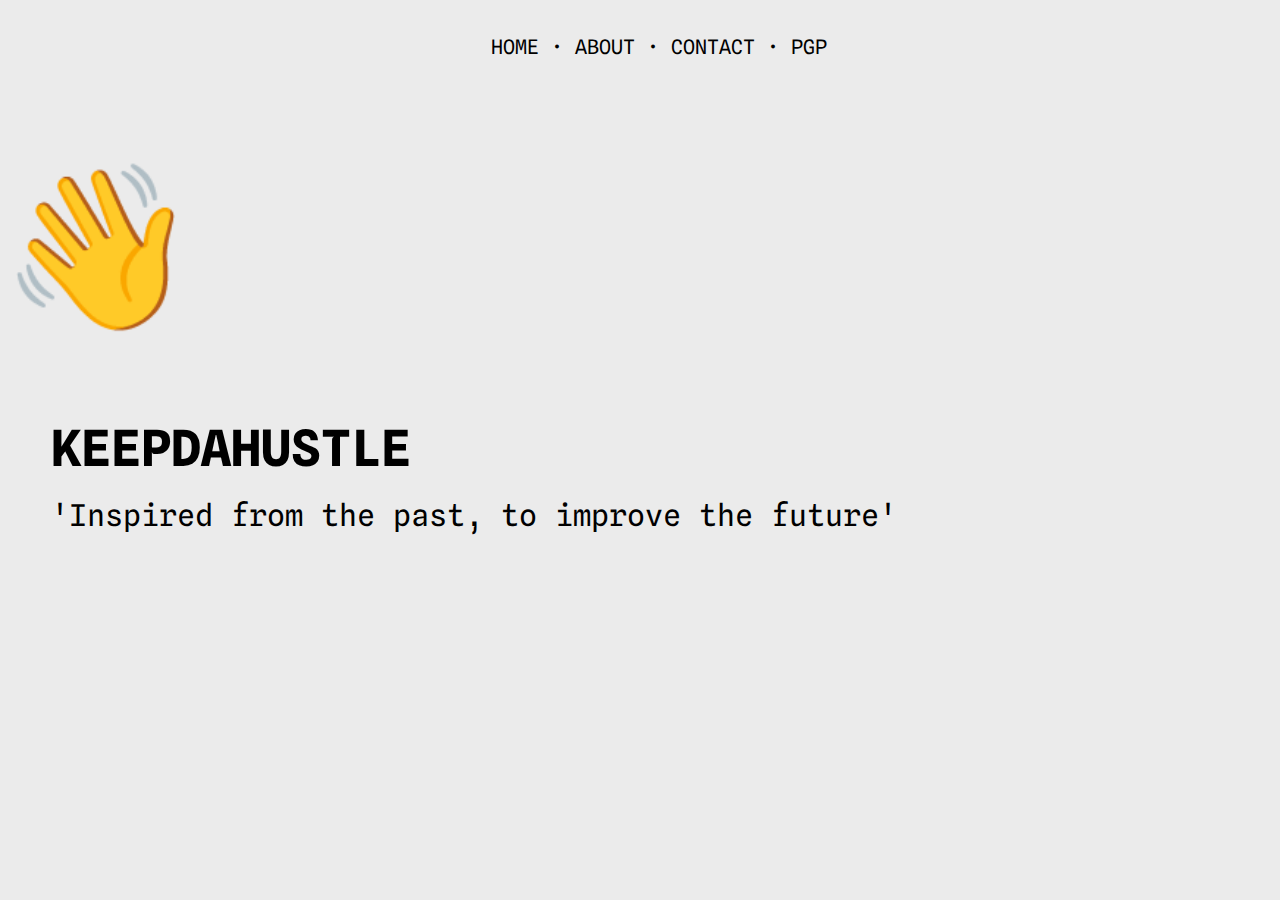
==== index.html @ 65ff5ac0 "Add files via upload" ====
<!DOCTYPE html>
<html lang="en">
<head>
    <meta charset="UTF-8">
    <meta name="viewport" content="width=device-width, initial-scale=1.0">
    <link rel="stylesheet" href="./style.css">
    <title>Satrio Aji</title>
</head>
<body>
    <div class="button">
        <a href="./index.html" class="Home">HOME</a>
        •
        <a href="./about.html" class="About">ABOUT</a>
        •
        <a href="./contact.html" class="Contact">CONTACT</a>
        •
        <a href="./pgp.html" class="Pgp">PGP</a>
    </div>
    <div class="emoji">
        <p> &#128075; </p>
    </div>
    <div class="keepdahustle">
        <p class="myname">KEEPDAHUSTLE</p>
        <br>
        <p class="caption">'Inspired from the past, to improve the future'</p>
    </div>
</body>
</html>
---- style.css ----
@import url('https://fonts.googleapis.com/css2?family=Spline+Sans+Mono&display=swap');

*{
    margin: 0%;
    padding: 0%;
    box-sizing: content-box;
    margin-bottom: 0%;
}

body{
    background-color: #EBEBEB;
    height: 100vh;
}

.button{
    font-family: 'Spline Sans Mono', monospace;
    font-size: 25px;
    color: black;
    transform: translateY(145%);
    text-align: center
}

.Home{
    color: black;
    text-decoration: none;
}

.About{
    color: black;
    text-decoration: none;
}

.Contact{
    color: black;
    text-decoration: none;
}

.Pgp {
    color: black;
    text-decoration: none;
}

.emoji{
    font-size: 160px;
    transform: translateY(70%);
}

.keepdahustle{
    font-family: 'Spline Sans Mono', monospace;
    color: black;
    transform: translateY(145%);
    padding-left: 4%;
}

.myname{
    font-size: 70px;
    font-weight:700;
}

.caption{
    font-size: 20px;
}

.home-icon{
    transform: translateY(40%);
    padding-left: 82%;
}

.title-pgp{
    font-family: 'Spline Sans Mono', monospace;
    color: black;
    text-align: center;
}

h2{
    color: gray;
    font-size: 18px;
}

.end-pgp{
    font-family: 'Spline Sans Mono', monospace;
    color: black;
    text-align: center;
    padding-bottom: 10%;
}


.box-satu{
    transform: translateY(10%);
    margin: auto;
    width: 850px;
    height: 450px;
    box-sizing: content-box;
    background-color:#EBEBEB;
    display: flex;
    outline-style: solid;
}

.text-box{
    font-family: 'Spline Sans Mono', monospace;
    font-size: 20px;
    text-align: center;
    padding-top: 5%;

}

.box-dua{
    transform: translateY(30%);
    margin: auto;
    width: 850px;
    height: 330px;
    box-sizing: content-box;
    background-color:#EBEBEB;
    display: flex;
    outline-style: solid;
}

.emoji-mail{
    font-size: 160px;
    transform: translateY(60%);
    padding-left: 40px;
}

.getintouch{
    font-family: 'Spline Sans Mono', monospace;
    color: black;
    transform: translateY(125%);
    padding-left: 4%;
}

.contact{
    font-size: 75px;
    font-weight:700;
}

.contact-bio{
    font-size: 25px;
}

.list-contact{
    text-align: left;
    font-family: 'Spline Sans Mono', monospace;
    font-size: 40px;
    padding-left: 65%;
    transform: translateY(-110%);
}

.Matrix{
    text-decoration: none;
    color: black;
}

.Gmail{
    text-decoration: none;
    color: black;
}

.line{
    width: 450px;
    height: 0;
    border: 2px solid black;
    margin: 10px;
    display:inline-block;
    transform: translateX(-2%);
}

.arrow-contact{
    display: block;
    margin-left: 90%;
    transform: translateY(-935%);
}
.arrow-contact-two{
    display: block;
    margin-left: 90%;
    transform: translateY(-845%);
}

.arrow-contact-three{
    display: block;
    margin-left: 90%;
    transform: translateY(-775%);
}

img.one{
    width: 50px;
    height: 50px;
}

img.two{
    width: 50px;
    height: 50px;
}

img.three{
    width: 50px;
    height: 50px;
}

.about-me{
    font-family: 'Spline Sans Mono', monospace;
    font-size: 30px;
    text-align: center;
    transform: translateY(310%);
}
.im-keepdahustle{
    font-family: 'Spline Sans Mono', monospace;
    font-size: 23px;
    transform: translateY(50%);
    text-align: center;
}
.description{
    font-family: 'Spline Sans Mono', monospace;
    font-size: 17px;
    transform: translateY(8%);
}

@media (max-width: 680px){
    .button{
        font-size: 15px;
    }
    .emoji{
        font-size: 100px;
        transform: translateY(200%);
    }
    .keepdahustle{
        transform: translateY(200%);
    }
    .myname{
        font-size: 20px;
    }
    .caption{
        font-size: 13px;
    }
    img.home-icon{
        width: 30px;
        height: 30px;
    }
    .arrow-home{
        transform: translateY(150%);
    }
    .emoji-mail{
        font-size: 80px;
        transform: translateY(270%);
        padding-left: 2%;
    }
    .getintouch{
        transform: translateY(350%);
    }
    .contact{
        font-size: 35px;
    }
    .contact-bio{
        font-size: 20px;
    }
    .list-contact{
        transform: translateX(-15%);
        transform: translateY(-40%);
    }
    .Matrix{
        font-size: 22px;
    }
    .Gmail{
        font-size: 20px;
    }
    .Instagram{
        font-size: 20px;
    }
    .line{
        width: 150px;
        height: 0;
        border: 1px solid black;
        margin: 6px;
        display:inline-block;
        transform: translateX(-2%);
    }
    
    img.one{
        width: 30px;
        height: 30px;
    }
    img.two{
        width: 30px;
        height: 30px;
        transform: translateY(100%);
    }
    img.three{
        width: 30px;
        height: 30px;
        transform: translateY(220%);
    }
    .title-pgp{
        font-size: 10px;
        transform: translateY(55px);
    }
    h2{
        font-size: 11px;
    }
    .box-satu{
        transform: translateY(30%);
        width: 400px;
        height: 250px;
    }
    .text-box{
        font-size: 10px;
        line-height: 13px;
    }
    .box-dua{
        transform: translateY(60%);
        width: 400px;
        height: 180px;
    }
}

@media (max-width: 768px){
    .button{
        font-size: 20px;
        
    }
    .keepdahustle{
        transform: translateY(180%);
    }
    .myname{
        font-size: 40px;
    }
    img.home-icon{
        width: 50px;
        height: 50px;
    }
    .arrow-home{
        transform: translateY(60%);
    }
}

@media (max-width: 1024px){
    .button{
        font-size: 20px;
    }
    .keepdahustle{
        transform: translateY(180%);
    }
    .myname{
        font-size: 40px;
    }
    .caption{
        font-size: 20px;
    }
    img.home-icon{
        width: 70px;
        height: 70px;
    }
    .arrow-home{
        transform: translateY(60%);
    }
}

@media (max-width: 1280px){
    .button{
        font-size: 20px;
        padding-left: 3%;
    }
    .keepdahustle{
        transform: translateY(180%);
    }
    .myname{
        font-size: 50px;
    }
    .caption{
        font-size: 30px;
    }
    .arrow-home{
        transform: translateY(155%);
    }
}
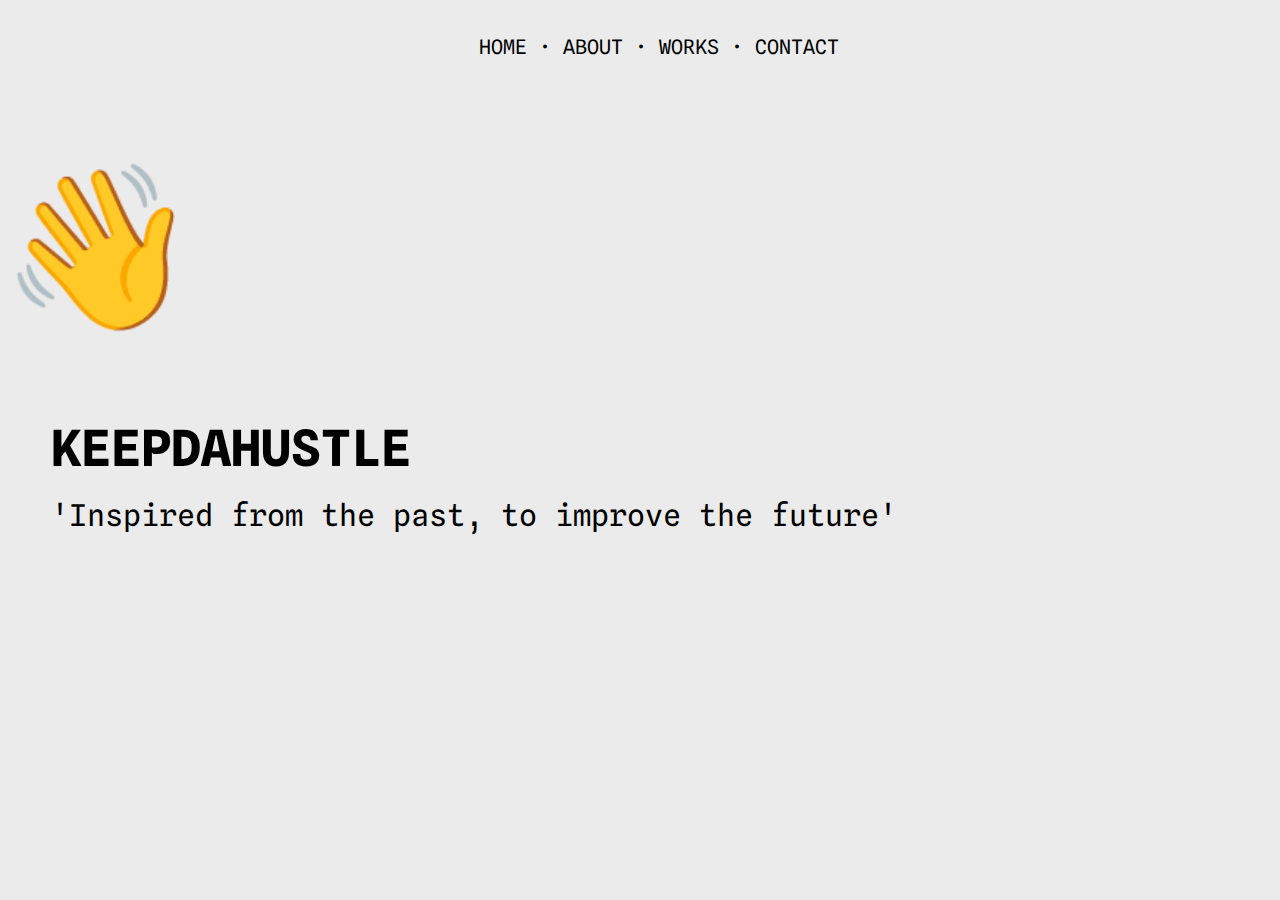
==== commit 9c9b13ac: "Add files via upload" ====
--- a/index.html
+++ b/index.html
@@ -12,9 +12,9 @@
         •
         <a href="./about.html" class="About">ABOUT</a>
         •
+        <a href="./artwork.html" class="Works">WORKS</a>
+        •
         <a href="./contact.html" class="Contact">CONTACT</a>
-        •
-        <a href="./pgp.html" class="Pgp">PGP</a>
     </div>
     <div class="emoji">
         <p> &#128075; </p>
--- a/style.css
+++ b/style.css
@@ -70,6 +70,7 @@
     font-family: 'Spline Sans Mono', monospace;
     color: black;
     text-align: center;
+    transform: translateY(150%);
 }
 
 h2{
@@ -86,7 +87,7 @@
 
 
 .box-satu{
-    transform: translateY(10%);
+    transform: translateY(40%);
     margin: auto;
     width: 850px;
     height: 450px;
@@ -105,7 +106,7 @@
 }
 
 .box-dua{
-    transform: translateY(30%);
+    transform: translateY(65%);
     margin: auto;
     width: 850px;
     height: 330px;
@@ -214,6 +215,78 @@
     transform: translateY(8%);
 }
 
+.Works{
+    color: black;
+    text-decoration: none;
+}
+
+h1{
+    font-family: 'Spline Sans Mono', monospace;
+    font-size: 40px;
+    text-align: center;
+    transform: translateY(55%);
+    padding-top: 3%;
+}
+
+section{
+    transform: translateX(-20px);
+    width: 100%;
+    padding: 20px;
+    display: flex;
+    justify-content: center;
+    align-items: center;
+    flex-direction: column;
+    margin: auto;
+}
+
+section ul{
+    display: flex;
+    justify-content: center;
+    align-items: center;
+    flex-wrap: wrap;
+    margin-bottom: 20px;
+}
+
+section ul li{
+    list-style: none;
+    background: #eee;
+    padding: 12px 20px;
+    margin: 5px;
+    letter-spacing: 1px;
+    cursor: pointer;
+}
+
+section ul li.active{
+    background: #03a9f4;
+    color: #fff;
+}
+
+.products{
+    display: flex;
+    justify-content: center;
+    align-items: center;
+    flex-wrap: wrap;
+    padding-top: 4%;
+}
+
+.products .itemBox{
+    position: relative;
+    height: 200px;
+    width: 200px;
+    margin: 5px;
+    display: block;
+}
+
+.products .itemBox img{
+    position: absolute;
+    top: 0;
+    left: 0;
+    width: 100%;
+    height: 100%;
+    object-fit: cover;
+}
+
+
 @media (max-width: 680px){
     .button{
         font-size: 15px;
